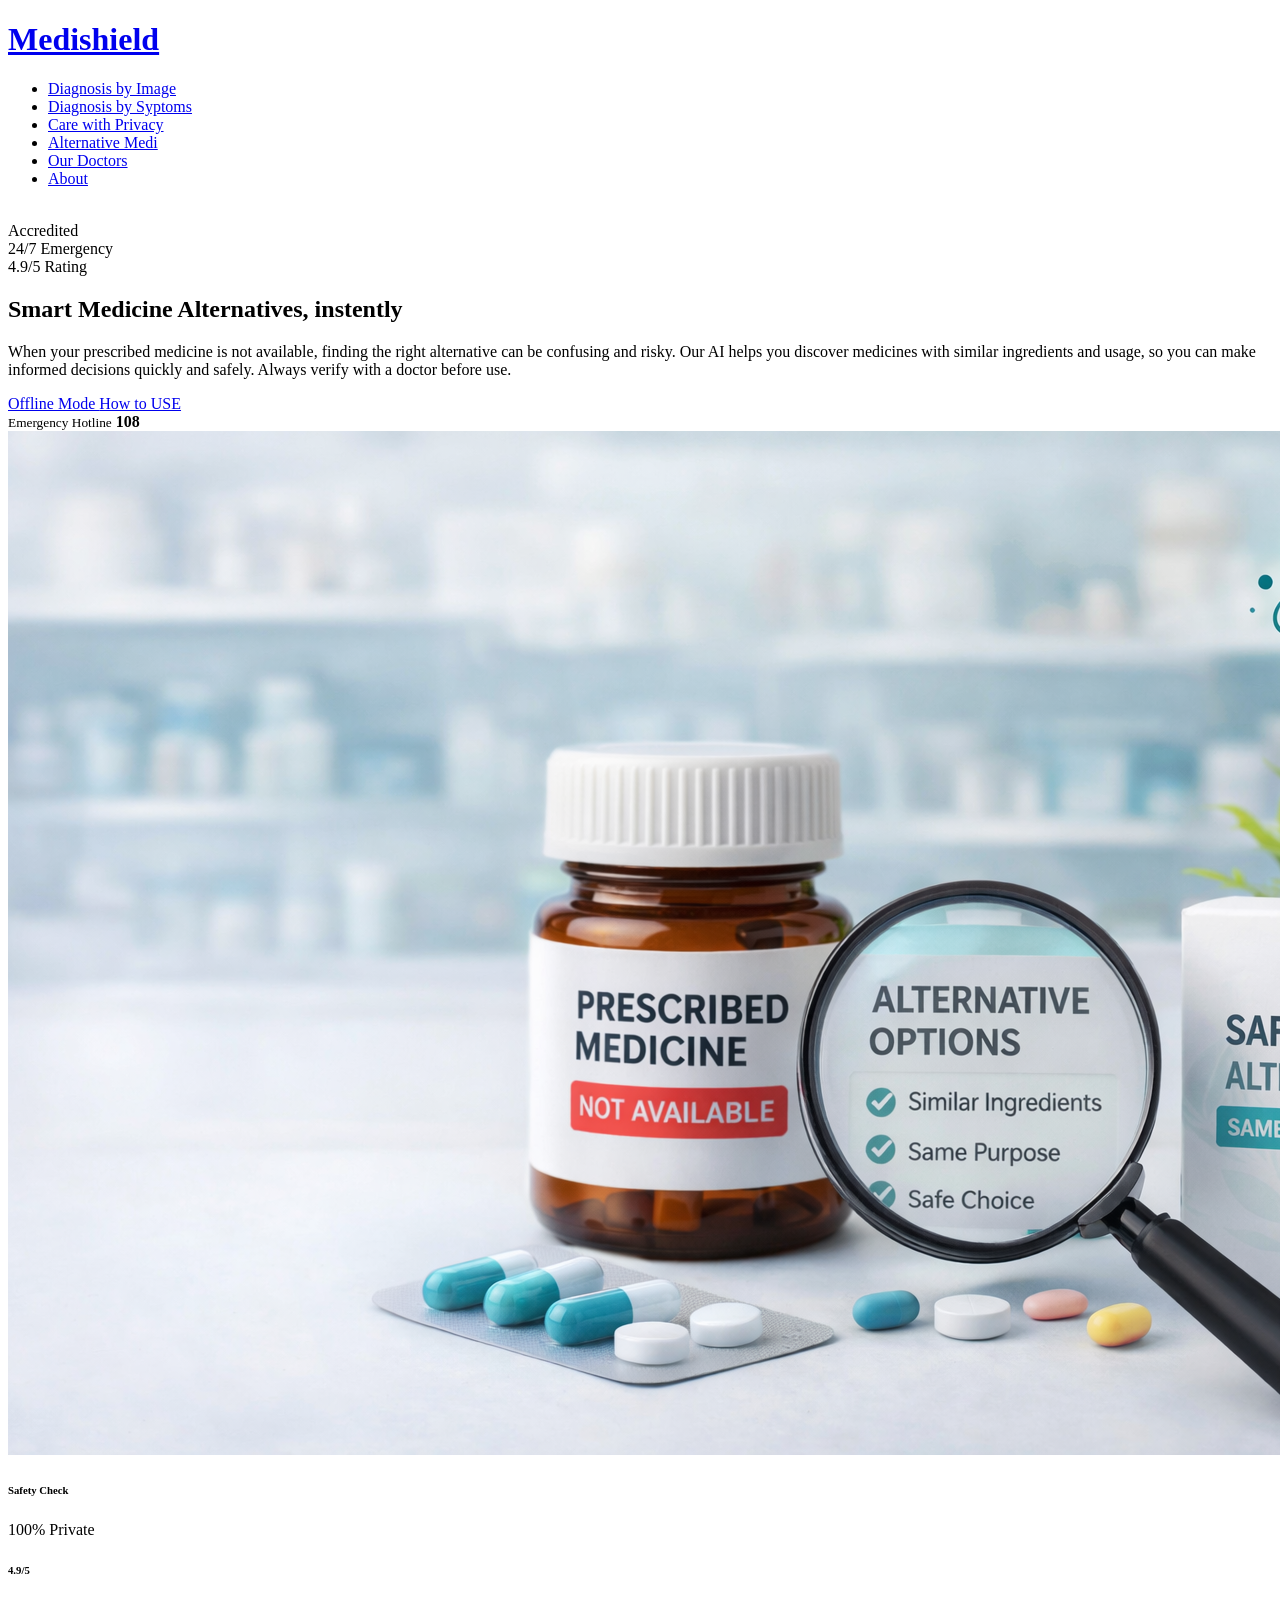
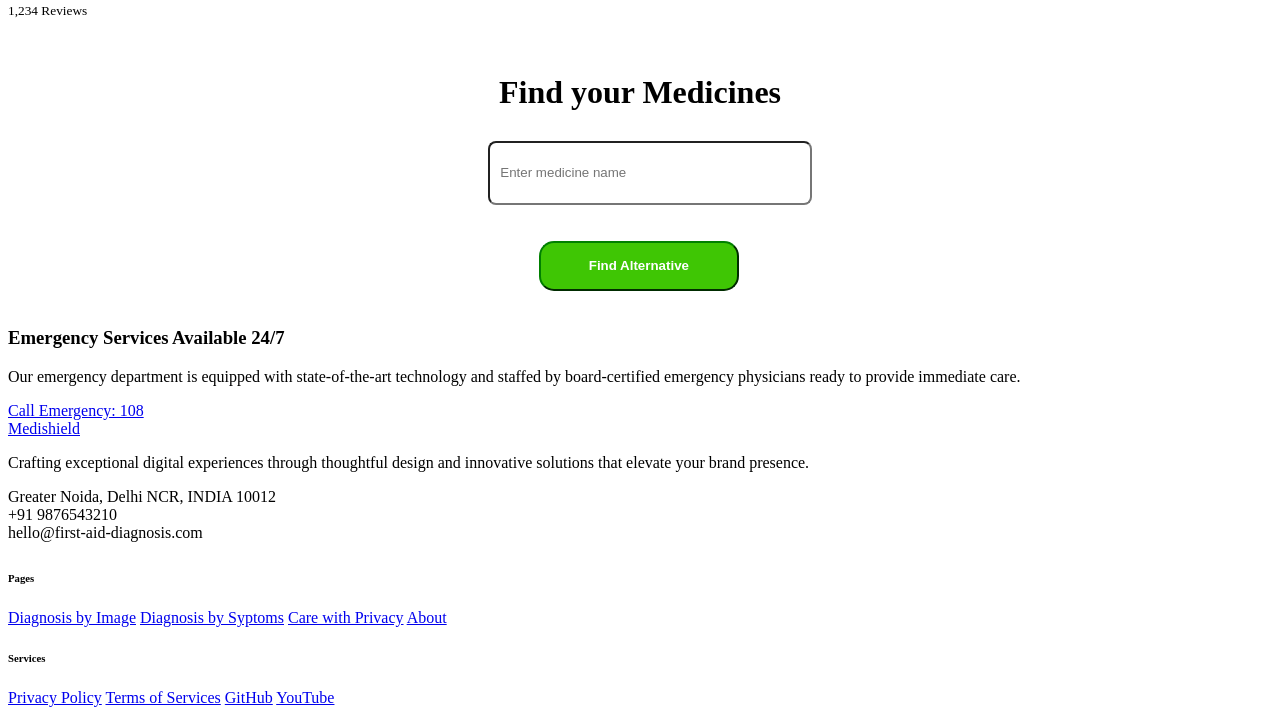
==== templates/alt_medi.html @ 9639c09f "initial comitt for nexora" ====
<!DOCTYPE html>
<html lang="en">

<head>
    <meta charset="utf-8">
    <meta content="width=device-width, initial-scale=1.0" name="viewport">
    <title>First-Aid Diagnosis</title>
    <meta name="description" content="">
    <meta name="keywords" content="">

    <!-- Favicons -->
    <link href="/static/assets/img/favicon.png" rel="icon">
    <link href="static/assets/img/apple-touch-icon.png" rel="apple-touch-icon">

    <!-- Fonts -->
    <link href="https://fonts.googleapis.com" rel="preconnect">
    <link href="https://fonts.gstatic.com" rel="preconnect" crossorigin>
    <link
        href="https://fonts.googleapis.com/css2?family=Roboto:ital,wght@0,100;0,300;0,400;0,500;0,700;0,900;1,100;1,300;1,400;1,500;1,700;1,900&family=Montserrat:ital,wght@0,100;0,200;0,300;0,400;0,500;0,600;0,700;0,800;0,900;1,100;1,200;1,300;1,400;1,500;1,600;1,700;1,800;1,900&family=Lato:ital,wght@0,100;0,300;0,400;0,700;0,900;1,100;1,300;1,400;1,700;1,900&display=swap"
        rel="stylesheet">

    <!-- Vendor CSS Files -->
    <link href="static/assets/vendor/bootstrap/css/bootstrap.min.css" rel="stylesheet">
    <link href="static/assets/vendor/bootstrap-icons/bootstrap-icons.css" rel="stylesheet">
    <link href="static/assets/vendor/aos/aos.css" rel="stylesheet">
    <link href="static/assets/vendor/glightbox/css/glightbox.min.css" rel="stylesheet">
    <link href="static/assets/vendor/fontawesome-free/css/all.min.css" rel="stylesheet">
    <link href="static/assets/vendor/swiper/swiper-bundle.min.css" rel="stylesheet">

    <!-- Main CSS File -->
    <link href="static/main.css" rel="stylesheet">

    <!-- =======================================================
  * Template Name: Clinic
  * Template URL: https://bootstrapmade.com/clinic-bootstrap-template/
  * Updated: Jul 23 2025 with Bootstrap v5.3.7
  * Author: BootstrapMade.com
  * License: https://bootstrapmade.com/license/
  ======================================================== -->
    <style>
        .inputfiled {
            display: none;

        }

        .dropbox {
            width: 600px;
            height: 300px;
            border: 2px dashed;
            border-radius: 25px;
            border-color: gray;
            display: flex;
            align-items: center;
            justify-content: center;
            font-weight: 700;
        }

        .inputbox {
            display: flex;
            align-items: center;
            justify-content: center;
        }

        .inputboxprivew {
            display: flex;
            align-items: center;
            justify-content: center;

        }

        .analyzebtn {
            height: 50px;
            width: 200px;
            border-radius: 15px;
            background-color: rgb(63, 198, 4);
            border-color: green;
            color: white;
            font-weight: 700;
            margin-left: 42%;
        }

        .card {
            background: white;
            padding: 20px;
            margin: 15px 0;
            border-radius: 10px;
            box-shadow: 0 4px 10px rgba(0, 0, 0, 0.1);
        }

        #previewLabel {
            padding: 20px;
        }

        #previewLabel .preview-image {
            width: 100%;
            height: 100%;
            object-fit: contain;
            max-height: 250px;
        }

        .mainhead {
            margin-top: 55px;
            font-weight: 700;
            text-align: center;
        }

        .pera {
            text-align: center;
        }

        .twobtn {
            display: flex;
            align-items: center;
            justify-content: center;
            gap: 20%;
        }

        .btn1 {
            height: 50px;
            width: 200px;
            background-color: rgb(164, 255, 255);
            color: black;
            font-weight: 700;
            border-radius: 25px;
            border-color: rgb(2, 193, 193);
        }

        .btn2 {
            height: 50px;
            width: 200px;
            background-color: rgb(247, 149, 201);
            color: black;
            font-weight: 700;
            border-radius: 25px;
            border-color: rgb(196, 7, 108);
        }
        .inputf{
            margin-top: 30px;
            margin-left: 38%;
            
            display: flex;
            align-items: center;
            justify-content: center;
        }
    </style>
</head>

<body class="index-page">

    <header id="header" class="header fixed-top">



        <div class="branding d-flex align-items-cente">

            <div class="container position-relative d-flex align-items-center justify-content-between">
                <a href="index.html" class="logo d-flex align-items-center">
                    <!-- Uncomment the line below if you also wish to use an image logo -->
                    <!-- <img src="static/assets/img/logo.webp" alt=""> -->
                    <h1 class="sitename">Medishield</h1>
                </a>

                <nav id="navmenu" class="navmenu">
                    <ul>
                        <li><a href="/">Diagnosis by Image</a></li>
                        <li><a href="/symptom">Diagnosis by Syptoms</a></li>
                        <li><a href="/care">Care with Privacy</a></li>
                        <li><a href="/alt_medi" class="active">Alternative Medi</a></li>
                        <li><a href="/doctors">Our Doctors</a></li>
                        <li><a href="/about_us">About</a></li>
                    </ul>
                    <i class="mobile-nav-toggle d-xl-none bi bi-list"></i>
                </nav>

            </div>

        </div>

    </header>

    <main class="main">

        <!-- Hero Section -->
        <section id="hero" class="hero section">

            <div class="container" data-aos="fade-up" data-aos-delay="100">

                <div class="row align-items-center">
                    <div class="col-lg-6">
                        <div class="hero-content">
                            <br>
                            <div class="trust-badges mb-4" data-aos="fade-right" data-aos-delay="200">
                                <div class="badge-item">
                                    <i class="bi bi-shield-check"></i>
                                    <span>Accredited</span>
                                </div>
                                <div class="badge-item">
                                    <i class="bi bi-clock"></i>
                                    <span>24/7 Emergency</span>
                                </div>
                                <div class="badge-item">
                                    <i class="bi bi-star-fill"></i>
                                    <span>4.9/5 Rating</span>
                                </div>
                            </div>

                            <h1 data-aos="fade-right" data-aos-delay="300">
                                Smart Medicine <span class="highlight">Alternatives,</span> instently
                            </h1>

                            <p class="hero-description" data-aos="fade-right" data-aos-delay="400">
                                When your prescribed medicine is not available, finding the right alternative can be confusing and risky. Our AI helps you discover medicines with similar ingredients and usage, so you can make informed decisions quickly and safely. Always verify with a doctor before use.
                            </p>



                            <div class="hero-actions" data-aos="fade-right" data-aos-delay="600">
                                <a href="/offline" class="btn btn-primary">Offline Mode </a>
                                <a href="https://www.youtube.com/watch?v=_2sk8WvwsbA" class="btn btn-outline glightbox">
                                    <i class="bi bi-play-circle me-2"></i>
                                    How to USE
                                </a>
                            </div>

                            <div class="emergency-contact" data-aos="fade-right" data-aos-delay="700">
                                <div class="emergency-icon">
                                    <i class="bi bi-telephone-fill"></i>
                                </div>
                                <div class="emergency-info">
                                    <small>Emergency Hotline</small>
                                    <strong>108</strong>
                                </div>
                            </div>
                        </div>
                    </div>

                    <div class="col-lg-6">
                        <div class="hero-visual" data-aos="fade-left" data-aos-delay="400">
                            <div class="main-image">
                                <img src="/static/assets/img/bg/alt.png" alt="Modern Healthcare Facility"
                                    class="img-fluid">
                                <div class="floating-card appointment-card">
                                    <div class="card-icon">
                                        <i class="bi bi-shield-check"></i>
                                    </div>
                                    <div class="card-content">
                                        <h6>Safety Check</h6>
                                        <p>100% Private</p>
                                        <small></small>
                                    </div>
                                </div>
                                <div class="floating-card rating-card">
                                    <div class="card-content">
                                        <div class="rating-stars">
                                            <i class="bi bi-star-fill"></i>
                                            <i class="bi bi-star-fill"></i>
                                            <i class="bi bi-star-fill"></i>
                                            <i class="bi bi-star-fill"></i>
                                            <i class="bi bi-star-fill"></i>
                                        </div>
                                        <h6>4.9/5</h6>
                                        <small>1,234 Reviews</small>
                                    </div>
                                </div>
                            </div>
                            <div class="background-elements">
                                <div class="element element-1"></div>
                                <div class="element element-2"></div>
                                <div class="element element-3"></div>
                            </div>
                        </div>
                    </div>
                </div>

            </div>

        </section><!-- /Hero Section -->
<div class="container">
    <h1 class="mainhead">Find your Medicines</h1>

    <input class="inputf" type="text" id="medicineInput" placeholder="Enter medicine name"
        style="width: 300px; height: 40px; border-radius: 8px; padding: 10px;">

    <br><br>

    <button class="analyzebtn" onclick="analyzeMedicine()">Find Alternative</button>

    <br><br>

    <div id="result"></div>
</div>





        <!-- Featured Departments Section -->
        <section id="featured-departments" class="featured-departments section">

            <!-- Section Title -->
            <div class="container section-title" data-aos="fade-up">

                <div class="emergency-banner" data-aos="fade-up" data-aos-delay="400">
                    <div class="row align-items-center">
                        <div class="col-lg-8">
                            <div class="emergency-content">
                                <h3>Emergency Services Available 24/7</h3>
                                <p>Our emergency department is equipped with state-of-the-art technology and staffed by
                                    board-certified
                                    emergency physicians ready to provide immediate care.</p>
                            </div>
                        </div>
                        <div class="col-lg-4 text-lg-end">
                            <a href="tel:+15551234567" class="emergency-btn">
                                <i class="bi bi-telephone-fill"></i>
                                Call Emergency: 108
                            </a>
                        </div>
                    </div>
                </div>

            </div>

        </section><!-- /Featured Departments Section -->




    </main>

    <footer id="footer" class="footer-16 footer position-relative">

        <div class="container">

            <div class="footer-main" data-aos="fade-up" data-aos-delay="100">
                <div class="row align-items-start">

                    <div class="col-lg-5">
                        <div class="brand-section">
                            <a href="index.html" class="logo d-flex align-items-center mb-4">
                                <span class="sitename">Medishield</span>
                            </a>
                            <p class="brand-description">Crafting exceptional digital experiences through thoughtful
                                design and
                                innovative solutions that elevate your brand presence.</p>

                            <div class="contact-info mt-5">
                                <div class="contact-item">
                                    <i class="bi bi-geo-alt"></i>
                                    <span>Greater Noida, Delhi NCR, INDIA 10012</span>
                                </div>
                                <div class="contact-item">
                                    <i class="bi bi-telephone"></i>
                                    <span>+91 9876543210</span>
                                </div>
                                <div class="contact-item">
                                    <i class="bi bi-envelope"></i>
                                    <span>hello@first-aid-diagnosis.com</span>
                                </div>
                            </div>
                        </div>
                    </div>

                    <div class="col-lg-7">
                        <div class="footer-nav-wrapper">
                            <div class="row" style="margin-top:30px ;">

                                <div class="col-6 col-lg-6">
                                    <div class="nav-column">
                                        <h6>Pages</h6>
                                        <nav class="footer-nav">
                                            <a href="/">Diagnosis by Image</a>
                                            <a href="/symptom">Diagnosis by Syptoms</a>
                                            <a href="/care">Care with Privacy</a>
                                            <a href="/about_us">About</a>
                                        </nav>
                                    </div>
                                </div>

                                <div class="col-6 col-lg-3">
                                    <div class="nav-column">
                                        <h6>Services</h6>
                                        <nav class="footer-nav">
                                            <a href="/privacy">Privacy Policy</a>
                                            <a href="#!">Terms of Services</a>
                                            <a href="https://github.com/Code-N-Play">GitHub</a>
                                            <a href="https://www.youtube.com/@CodePlay-y8h5x">YouTube</a>
                                        </nav>
                                    </div>
                                </div>
                            </div>



                        </div>
                    </div>

                </div>
            </div>

        </div>



    </footer>

    <!-- Scroll Top -->
    <a href="#!" id="scroll-top" class="scroll-top d-flex align-items-center justify-content-center"><i
            class="bi bi-arrow-up-short"></i></a>

    <!-- Preloader -->
    <div id="preloader"></div>

    <!-- Vendor JS Files -->
    <script src="static/assets/vendor/bootstrap/js/bootstrap.bundle.min.js"></script>
    <script src="static/assets/vendor/php-email-form/validate.js"></script>
    <script src="static/assets/vendor/aos/aos.js"></script>
    <script src="static/assets/vendor/glightbox/js/glightbox.min.js"></script>
    <script src="static/assets/vendor/purecounter/purecounter_vanilla.js"></script>
    <script src="static/assets/vendor/swiper/swiper-bundle.min.js"></script>

    <!-- Main JS File -->
    <script src="static/main.js"></script>


    <script>
        async function analyzeMedicine() {

            const medName = document.getElementById("medicineInput").value;
            const resultArea = document.getElementById("result");

            if (!medName) {
                alert("Enter medicine name");
                return;
            }

            // Loader
            resultArea.innerHTML = `
        <p>Finding alternatives...</p>
    `;

            try {

                const response = await fetch("/medicine-alternative", {
                    method: "POST",
                    headers: {
                        "Content-Type": "application/json"
                    },
                    body: JSON.stringify({ medicine: medName })
                });

                const data = await response.json();

                let html = `<div style="border:1px solid #ccc; padding:15px; border-radius:10px;">
        <h3>💊 Suggested Alternatives</h3>`;

                data.alternatives.forEach(med => {
                    html += `
                <div style="margin-bottom:15px;">
                    <strong>${med.name}</strong><br>
                    <span>Use: ${med.use}</span><br>
                    <small>${med.note}</small>
                </div>
                <hr>
            `;
                });

                html += `
        <p style="color:red;">⚠️ Consult doctor before using medicines</p>
        </div>
        `;

                resultArea.innerHTML = html;

            } catch (error) {
                resultArea.innerHTML = `<p style="color:red;">Error loading data</p>`;
            }
        }
    </script>

</body>

</html>
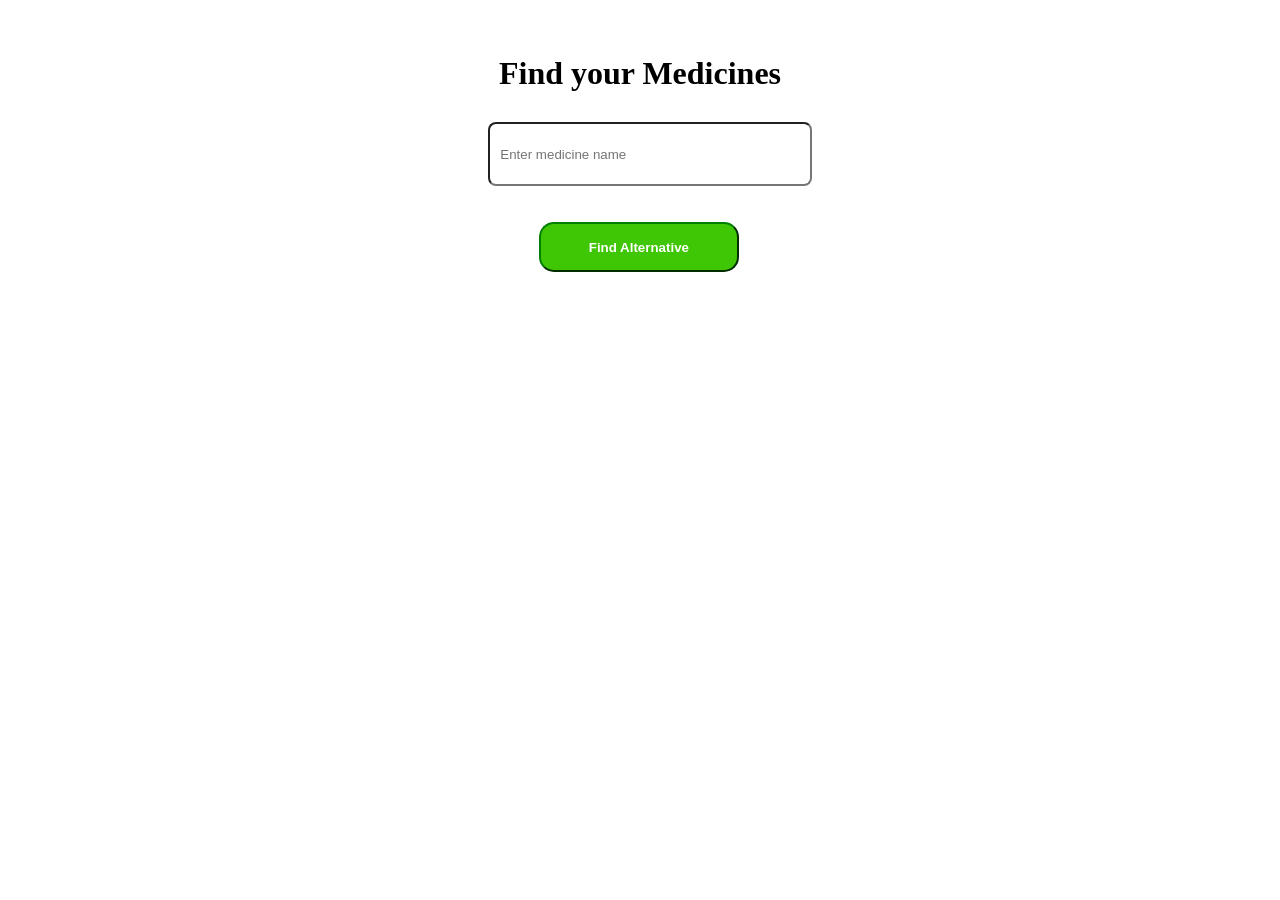
==== commit 09e09328: "nexora wirefram" ====
--- a/templates/alt_medi.html
+++ b/templates/alt_medi.html
@@ -147,134 +147,11 @@
 
 <body class="index-page">
 
-    <header id="header" class="header fixed-top">
-
-
-
-        <div class="branding d-flex align-items-cente">
-
-            <div class="container position-relative d-flex align-items-center justify-content-between">
-                <a href="index.html" class="logo d-flex align-items-center">
-                    <!-- Uncomment the line below if you also wish to use an image logo -->
-                    <!-- <img src="static/assets/img/logo.webp" alt=""> -->
-                    <h1 class="sitename">Medishield</h1>
-                </a>
-
-                <nav id="navmenu" class="navmenu">
-                    <ul>
-                        <li><a href="/">Diagnosis by Image</a></li>
-                        <li><a href="/symptom">Diagnosis by Syptoms</a></li>
-                        <li><a href="/care">Care with Privacy</a></li>
-                        <li><a href="/alt_medi" class="active">Alternative Medi</a></li>
-                        <li><a href="/doctors">Our Doctors</a></li>
-                        <li><a href="/about_us">About</a></li>
-                    </ul>
-                    <i class="mobile-nav-toggle d-xl-none bi bi-list"></i>
-                </nav>
-
-            </div>
-
-        </div>
-
-    </header>
+    
 
     <main class="main">
 
-        <!-- Hero Section -->
-        <section id="hero" class="hero section">
-
-            <div class="container" data-aos="fade-up" data-aos-delay="100">
-
-                <div class="row align-items-center">
-                    <div class="col-lg-6">
-                        <div class="hero-content">
-                            <br>
-                            <div class="trust-badges mb-4" data-aos="fade-right" data-aos-delay="200">
-                                <div class="badge-item">
-                                    <i class="bi bi-shield-check"></i>
-                                    <span>Accredited</span>
-                                </div>
-                                <div class="badge-item">
-                                    <i class="bi bi-clock"></i>
-                                    <span>24/7 Emergency</span>
-                                </div>
-                                <div class="badge-item">
-                                    <i class="bi bi-star-fill"></i>
-                                    <span>4.9/5 Rating</span>
-                                </div>
-                            </div>
-
-                            <h1 data-aos="fade-right" data-aos-delay="300">
-                                Smart Medicine <span class="highlight">Alternatives,</span> instently
-                            </h1>
-
-                            <p class="hero-description" data-aos="fade-right" data-aos-delay="400">
-                                When your prescribed medicine is not available, finding the right alternative can be confusing and risky. Our AI helps you discover medicines with similar ingredients and usage, so you can make informed decisions quickly and safely. Always verify with a doctor before use.
-                            </p>
-
-
-
-                            <div class="hero-actions" data-aos="fade-right" data-aos-delay="600">
-                                <a href="/offline" class="btn btn-primary">Offline Mode </a>
-                                <a href="https://www.youtube.com/watch?v=_2sk8WvwsbA" class="btn btn-outline glightbox">
-                                    <i class="bi bi-play-circle me-2"></i>
-                                    How to USE
-                                </a>
-                            </div>
-
-                            <div class="emergency-contact" data-aos="fade-right" data-aos-delay="700">
-                                <div class="emergency-icon">
-                                    <i class="bi bi-telephone-fill"></i>
-                                </div>
-                                <div class="emergency-info">
-                                    <small>Emergency Hotline</small>
-                                    <strong>108</strong>
-                                </div>
-                            </div>
-                        </div>
-                    </div>
-
-                    <div class="col-lg-6">
-                        <div class="hero-visual" data-aos="fade-left" data-aos-delay="400">
-                            <div class="main-image">
-                                <img src="/static/assets/img/bg/alt.png" alt="Modern Healthcare Facility"
-                                    class="img-fluid">
-                                <div class="floating-card appointment-card">
-                                    <div class="card-icon">
-                                        <i class="bi bi-shield-check"></i>
-                                    </div>
-                                    <div class="card-content">
-                                        <h6>Safety Check</h6>
-                                        <p>100% Private</p>
-                                        <small></small>
-                                    </div>
-                                </div>
-                                <div class="floating-card rating-card">
-                                    <div class="card-content">
-                                        <div class="rating-stars">
-                                            <i class="bi bi-star-fill"></i>
-                                            <i class="bi bi-star-fill"></i>
-                                            <i class="bi bi-star-fill"></i>
-                                            <i class="bi bi-star-fill"></i>
-                                            <i class="bi bi-star-fill"></i>
-                                        </div>
-                                        <h6>4.9/5</h6>
-                                        <small>1,234 Reviews</small>
-                                    </div>
-                                </div>
-                            </div>
-                            <div class="background-elements">
-                                <div class="element element-1"></div>
-                                <div class="element element-2"></div>
-                                <div class="element element-3"></div>
-                            </div>
-                        </div>
-                    </div>
-                </div>
-
-            </div>
-
-        </section><!-- /Hero Section -->
+      
 <div class="container">
     <h1 class="mainhead">Find your Medicines</h1>
 
@@ -294,115 +171,13 @@
 
 
 
-        <!-- Featured Departments Section -->
-        <section id="featured-departments" class="featured-departments section">
-
-            <!-- Section Title -->
-            <div class="container section-title" data-aos="fade-up">
-
-                <div class="emergency-banner" data-aos="fade-up" data-aos-delay="400">
-                    <div class="row align-items-center">
-                        <div class="col-lg-8">
-                            <div class="emergency-content">
-                                <h3>Emergency Services Available 24/7</h3>
-                                <p>Our emergency department is equipped with state-of-the-art technology and staffed by
-                                    board-certified
-                                    emergency physicians ready to provide immediate care.</p>
-                            </div>
-                        </div>
-                        <div class="col-lg-4 text-lg-end">
-                            <a href="tel:+15551234567" class="emergency-btn">
-                                <i class="bi bi-telephone-fill"></i>
-                                Call Emergency: 108
-                            </a>
-                        </div>
-                    </div>
-                </div>
-
-            </div>
-
-        </section><!-- /Featured Departments Section -->
+        
 
 
 
 
     </main>
 
-    <footer id="footer" class="footer-16 footer position-relative">
-
-        <div class="container">
-
-            <div class="footer-main" data-aos="fade-up" data-aos-delay="100">
-                <div class="row align-items-start">
-
-                    <div class="col-lg-5">
-                        <div class="brand-section">
-                            <a href="index.html" class="logo d-flex align-items-center mb-4">
-                                <span class="sitename">Medishield</span>
-                            </a>
-                            <p class="brand-description">Crafting exceptional digital experiences through thoughtful
-                                design and
-                                innovative solutions that elevate your brand presence.</p>
-
-                            <div class="contact-info mt-5">
-                                <div class="contact-item">
-                                    <i class="bi bi-geo-alt"></i>
-                                    <span>Greater Noida, Delhi NCR, INDIA 10012</span>
-                                </div>
-                                <div class="contact-item">
-                                    <i class="bi bi-telephone"></i>
-                                    <span>+91 9876543210</span>
-                                </div>
-                                <div class="contact-item">
-                                    <i class="bi bi-envelope"></i>
-                                    <span>hello@first-aid-diagnosis.com</span>
-                                </div>
-                            </div>
-                        </div>
-                    </div>
-
-                    <div class="col-lg-7">
-                        <div class="footer-nav-wrapper">
-                            <div class="row" style="margin-top:30px ;">
-
-                                <div class="col-6 col-lg-6">
-                                    <div class="nav-column">
-                                        <h6>Pages</h6>
-                                        <nav class="footer-nav">
-                                            <a href="/">Diagnosis by Image</a>
-                                            <a href="/symptom">Diagnosis by Syptoms</a>
-                                            <a href="/care">Care with Privacy</a>
-                                            <a href="/about_us">About</a>
-                                        </nav>
-                                    </div>
-                                </div>
-
-                                <div class="col-6 col-lg-3">
-                                    <div class="nav-column">
-                                        <h6>Services</h6>
-                                        <nav class="footer-nav">
-                                            <a href="/privacy">Privacy Policy</a>
-                                            <a href="#!">Terms of Services</a>
-                                            <a href="https://github.com/Code-N-Play">GitHub</a>
-                                            <a href="https://www.youtube.com/@CodePlay-y8h5x">YouTube</a>
-                                        </nav>
-                                    </div>
-                                </div>
-                            </div>
-
-
-
-                        </div>
-                    </div>
-
-                </div>
-            </div>
-
-        </div>
-
-
-
-    </footer>
 
     <!-- Scroll Top -->
     <a href="#!" id="scroll-top" class="scroll-top d-flex align-items-center justify-content-center"><i
